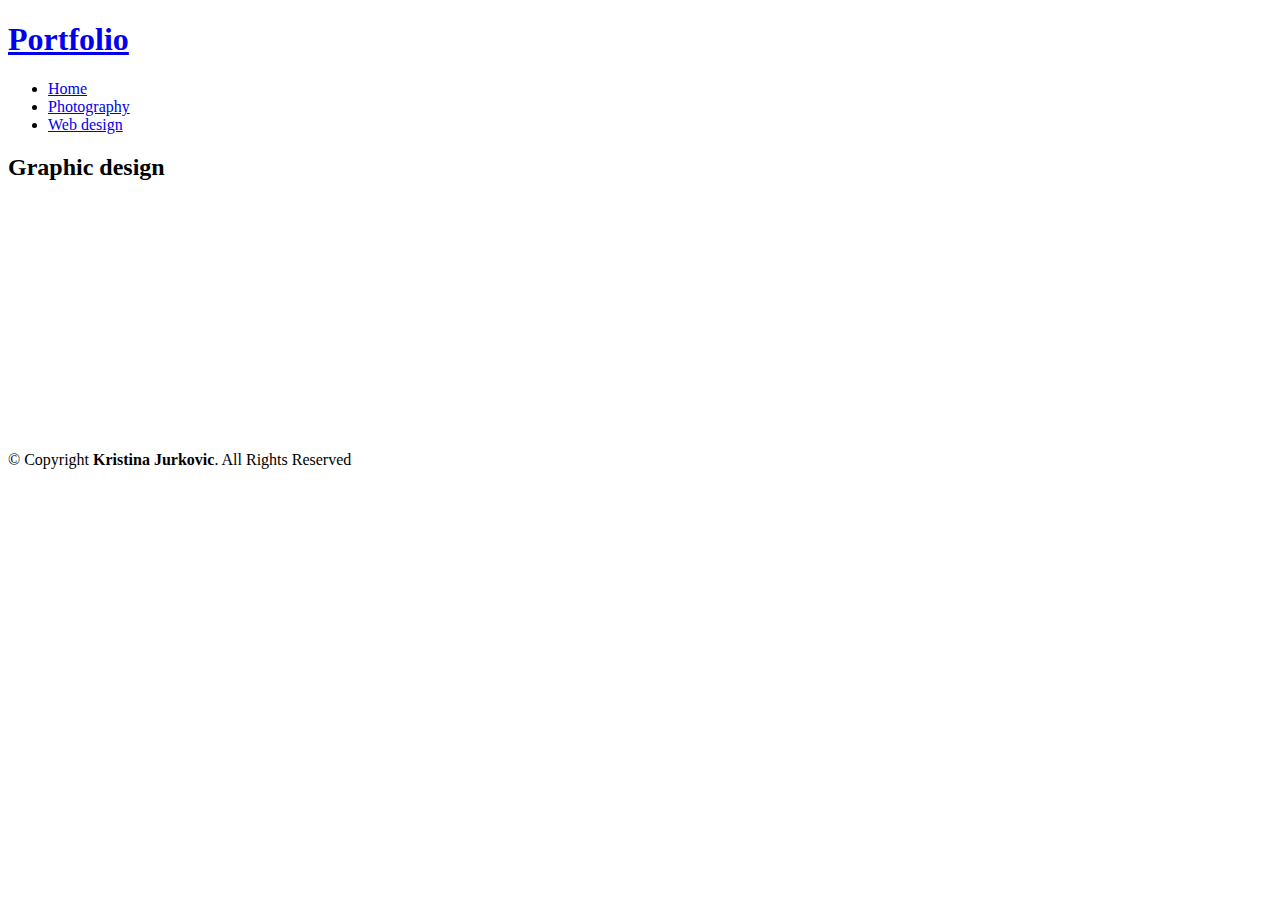
==== graphic.html @ 31a75e60 "Add files via upload" ====
<!DOCTYPE html>
<html lang="en">

<head>
    <meta charset="utf-8">
    <meta content="width=device-width, initial-scale=1.0" name="viewport">

    <title>Graphic design</title>
    <meta content="" name="description">
    <meta content="" name="keywords">

    <link rel="icon" href="assets/img/heart_3916585.svg" type="image/x-icon" />

    <!-- Vendor CSS Files -->
    <link href="assets/vendor/bootstrap/css/bootstrap.min.css" rel="stylesheet">
    <link href="assets/vendor/bootstrap-icons/bootstrap-icons.css" rel="stylesheet">
    <link href="assets/vendor/glightbox/css/glightbox.min.css" rel="stylesheet">
    <link href="assets/vendor/swiper/swiper-bundle.min.css" rel="stylesheet">

    <!-- Template Main CSS File -->
    <link href="assets/css/style.css" rel="stylesheet">

</head>

<body>

    <!-- ======= Header ======= -->
    <header id="header" class="fixed-top">
        <div class="container d-flex align-items-center justify-content-between">

            <h1 class="logo"><a href="index.html">Portfolio</a></h1>

            <nav id="navbar" class="navbar">
                <ul>
                    <li><a class="nav-link scrollto " href="index.html">Home</a></li>
                    <li><a class="nav-link scrollto" href="photography.html">Photography</a></li>
                    <li><a class="nav-link scrollto" href="web.html">Web design</a></li>
                </ul>
                <i class="bi bi-list mobile-nav-toggle"></i>
            </nav><!-- .navbar -->

        </div>
    </header><!-- End Header -->

    <div class="hero hero-single route bg-image" style="background-image: url(assets/img/red-374318_1280.jpg)">
        <div class="overlay-mf"></div>
        <div class="hero-content display-table">
            <div class="table-cell">
                <div class="container">
                    <h2 class="hero-title mb-4">Graphic design</h2>
                </div>
            </div>
        </div>
    </div>

    <main id="main">

        <!-- ======= Portfolio Details Section ======= -->
        <section id="graphic" class="portfolio-details">
            <div class="container">
                <div class="row">
                    <div class="col-md-4">
                        <div class="photo box-shadow">
                            <a href="assets/img/Monika-i-Hrvoje.jpg" data-gallery="portfolioGallery"
                                class="portfolio-lightbox">
                                <div class="work-img">
                                    <img src="assets/img/Monika-i-Hrvoje.jpg" alt="" class="img-fluid">
                                </div>
                            </a>
                        </div>
                    </div>
                    <div class="col-md-4">
                        <div class="photo box-shadow">
                            <a href="assets/img/91439.jpg" data-gallery="portfolioGallery" class="portfolio-lightbox">
                                <div class="work-img">
                                    <img src="assets/img/91439.jpg" alt="" class="img-fluid">
                                </div>
                            </a>
                        </div>
                    </div>
                    <div class="col-md-4">
                        <div class="photo box-shadow">
                            <a href="assets/img/Anamarija i Tomislav.jpg" data-gallery="portfolioGallery"
                                class="portfolio-lightbox">
                                <div class="work-img">
                                    <img src="assets/img/Anamarija i Tomislav.jpg" alt="" class="img-fluid">
                                </div>
                            </a>
                        </div>
                    </div>
                    <div class="col-md-4">
                        <div class="photo box-shadow">
                            <a href="assets/img/Emily-&-Richard.jpg" data-gallery="portfolioGallery"
                                class="portfolio-lightbox">
                                <div class="work-img">
                                    <img src="assets/img/Emily-&-Richard.jpg" alt="" class="img-fluid">
                                </div>
                            </a>

                        </div>
                    </div>
                    <div class="col-md-4">
                        <div class="photo box-shadow">
                            <a href="assets/img/Sarah-+-Brendon.jpg" data-gallery="portfolioGallery"
                                class="portfolio-lightbox">
                                <div class="work-img">
                                    <img src="assets/img/Sarah-+-Brendon.jpg" alt="" class="img-fluid">
                                </div>
                            </a>
                        </div>
                    </div>
                    <div class="col-md-4">
                        <div class="photo box-shadow">
                            <a href="assets/img/company-name.jpg" data-gallery="portfolioGallery"
                                class="portfolio-lightbox">
                                <div class="work-img">
                                    <img src="assets/img/company-name.jpg" alt="" class="img-fluid">
                                </div>
                            </a>
                        </div>
                    </div>
                    <div class="col-md-4">
                        <div class="photo box-shadow">
                            <a href="assets/img/Kristina-photography.jpg" data-gallery="portfolioGallery"
                                class="portfolio-lightbox">
                                <div class="work-img">
                                    <img src="assets/img/Kristina-photography.jpg" alt="" class="img-fluid">
                                </div>
                            </a>
                        </div>
                    </div>
                    <div class="col-md-4">
                        <div class="photo box-shadow">
                            <a href="assets/img/Drvoteka.jpg" data-gallery="portfolioGallery"
                                class="portfolio-lightbox">
                                <div class="work-img">
                                    <img src="assets/img/Drvoteka.jpg" alt="" class="img-fluid">
                                </div>
                            </a>
                        </div>
                    </div>
                    <div class="col-md-4">
                        <div class="photo box-shadow">
                            <a href="assets/img/TS-Lauferi_5.png" data-gallery="portfolioGallery"
                                class="portfolio-lightbox">
                                <div class="work-img">
                                    <img src="assets/img/TS-Lauferi_5.png" alt="" class="img-fluid">
                                </div>
                            </a>
                        </div>
                    </div>
                    <div class="col-md-4">
                        <div class="photo box-shadow">
                            <a href="assets/img/daxlift.jpg" data-gallery="portfolioGallery" class="portfolio-lightbox">
                                <div class="work-img">
                                    <img src="assets/img/daxlift.jpg" alt="" class="img-fluid">
                                </div>
                            </a>
                        </div>
                    </div>
                    <div class="col-md-4">
                        <div class="photo box-shadow">
                            <a href="assets/img/snteam.jpg" data-gallery="portfolioGallery" class="portfolio-lightbox">
                                <div class="work-img">
                                    <img src="assets/img/snteam.jpg" alt="" class="img-fluid">
                                </div>
                            </a>
                        </div>
                    </div>
                    <div class="col-md-4">
                        <div class="photo box-shadow">
                            <a href="assets/img/Milaris.jpg" data-gallery="portfolioGallery" class="portfolio-lightbox">
                                <div class="work-img">
                                    <img src="assets/img/Milaris.jpg" alt="" class="img-fluid">
                                </div>
                            </a>
                        </div>
                    </div>
                    <div class="col-md-4">
                        <div class="photo box-shadow">
                            <a href="assets/img/TNA.jpg" data-gallery="portfolioGallery" class="portfolio-lightbox">
                                <div class="work-img">
                                    <img src="assets/img/TNA.jpg" alt="" class="img-fluid">
                                </div>
                            </a>
                        </div>
                    </div>
                </div>
            </div>
        </section>

    </main><!-- End #main -->

    <!-- ======= Footer ======= -->
    <footer>
        <div class="container">
            <div class="row">
                <div class="col-sm-12">
                    <div class="copyright-box">
                        <p class="copyright">&copy; Copyright <strong>Kristina Jurkovic</strong>. All Rights Reserved
                        </p>
                        <div class="credits">
                        </div>
                    </div>
                </div>
            </div>
        </div>
    </footer><!-- End  Footer -->

    <div id="preloader"></div>
    <a href="#" class="back-to-top d-flex align-items-center justify-content-center"><i
            class="bi bi-arrow-up-short"></i></a>

    <!-- Vendor JS Files -->
    <script src="assets/vendor/purecounter/purecounter_vanilla.js"></script>
    <script src="assets/vendor/bootstrap/js/bootstrap.bundle.min.js"></script>
    <script src="assets/vendor/glightbox/js/glightbox.min.js"></script>
    <script src="assets/vendor/swiper/swiper-bundle.min.js"></script>
    <script src="assets/vendor/typed.js/typed.umd.js"></script>
    <script src="assets/vendor/php-email-form/validate.js"></script>

    <!-- Template Main JS File -->
    <script src="assets/js/main.js"></script>

</body>

</html>
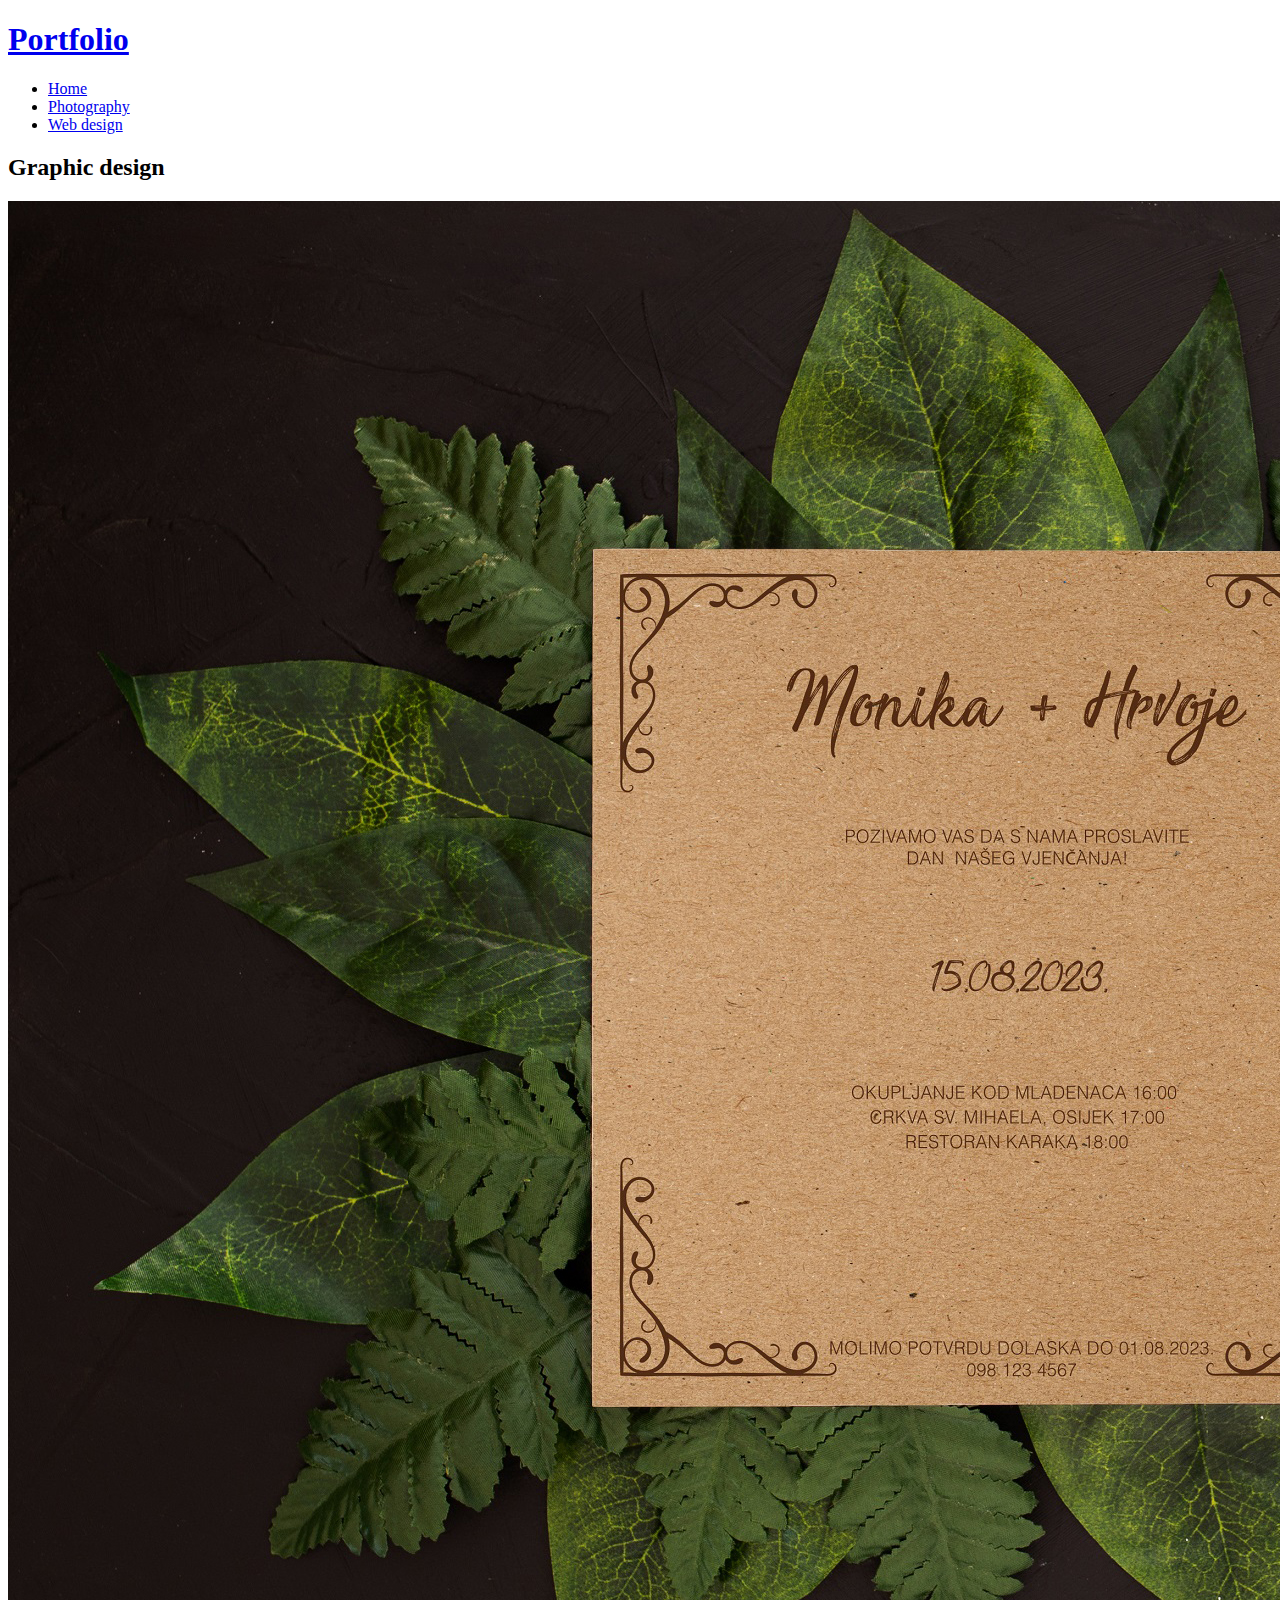
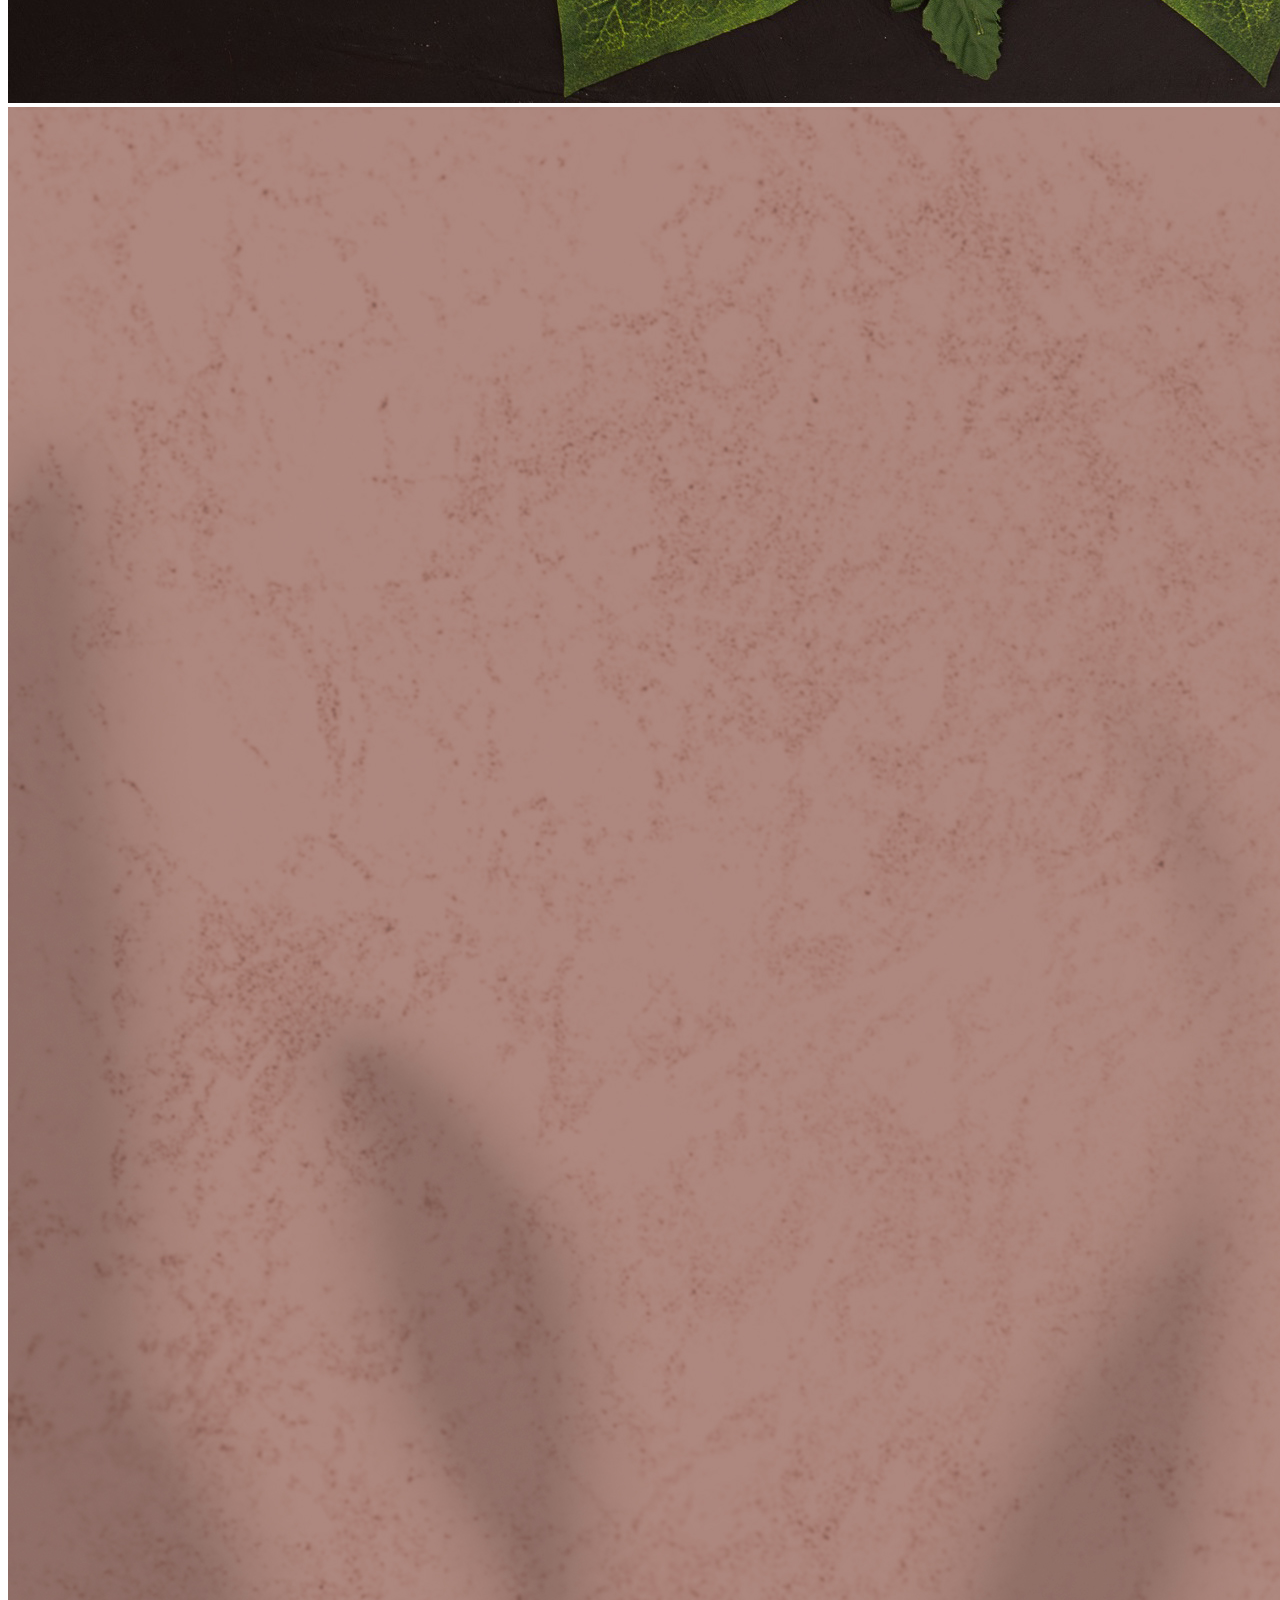
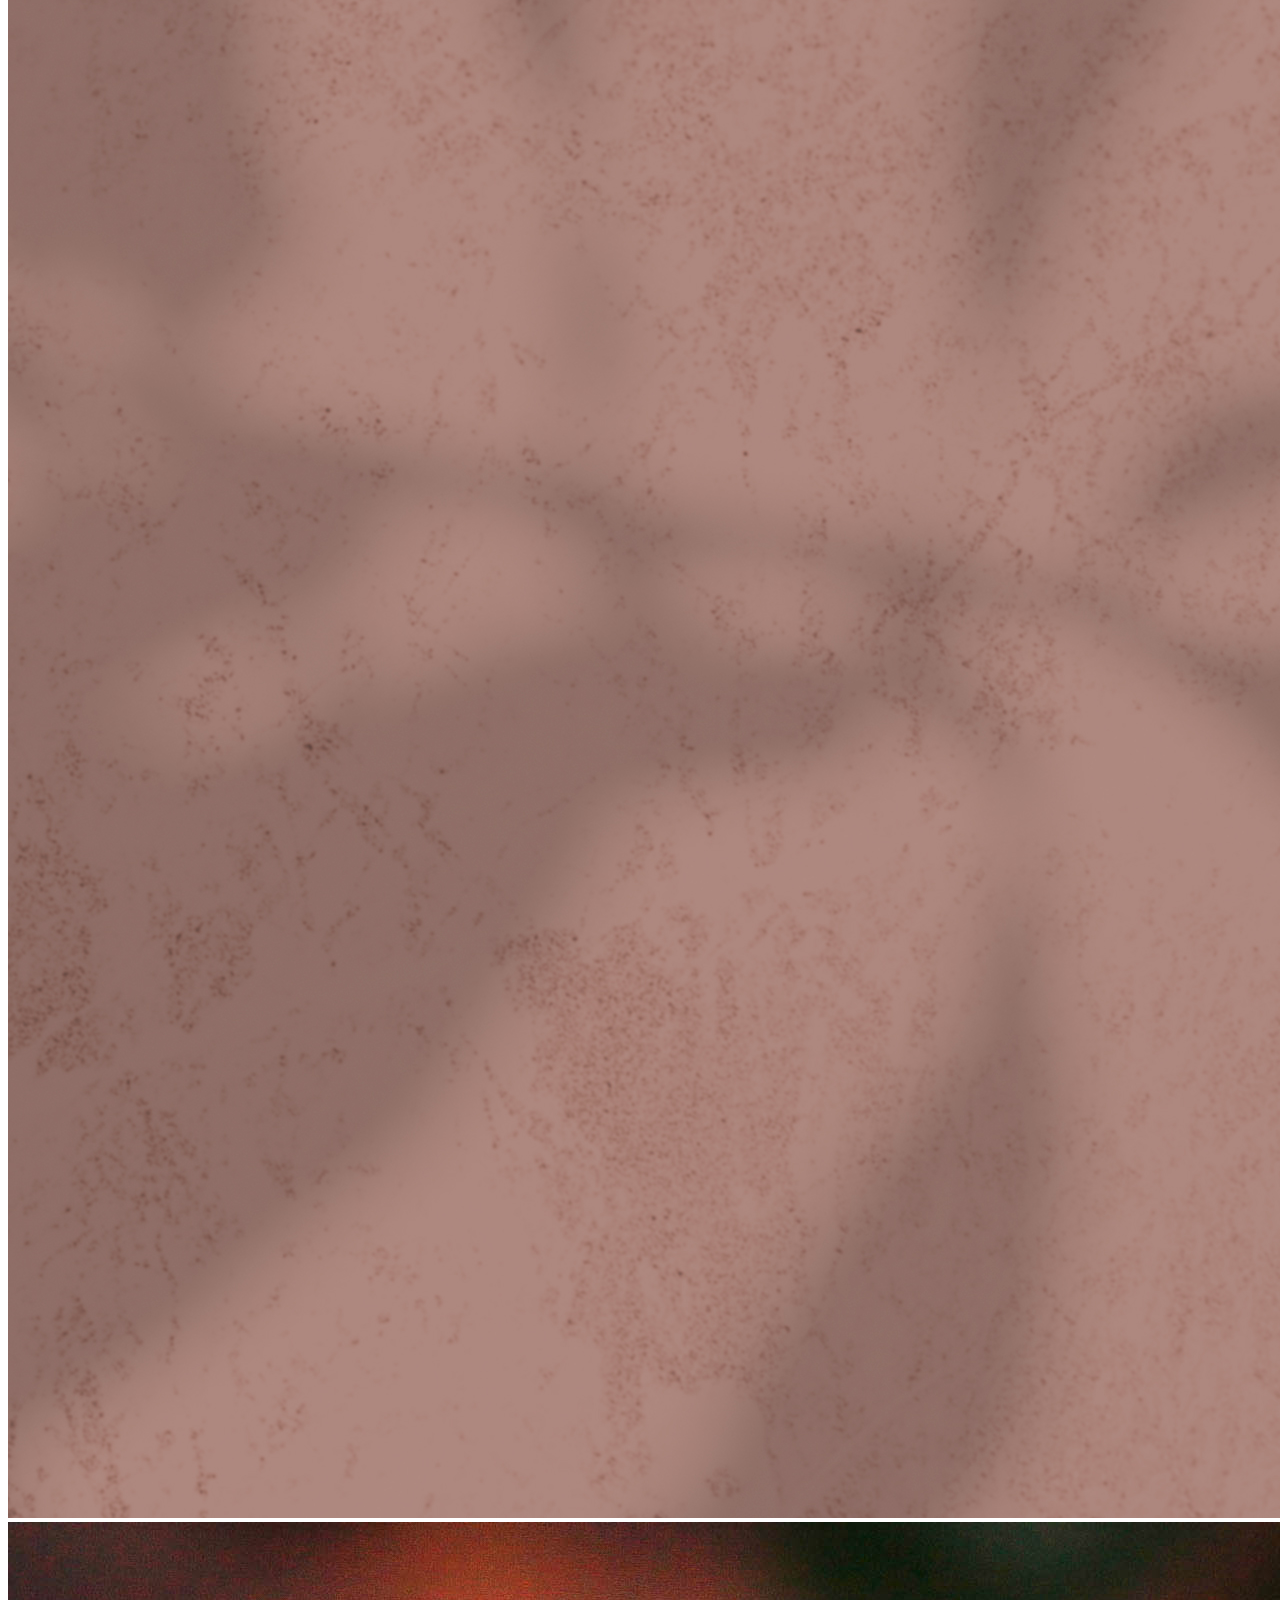
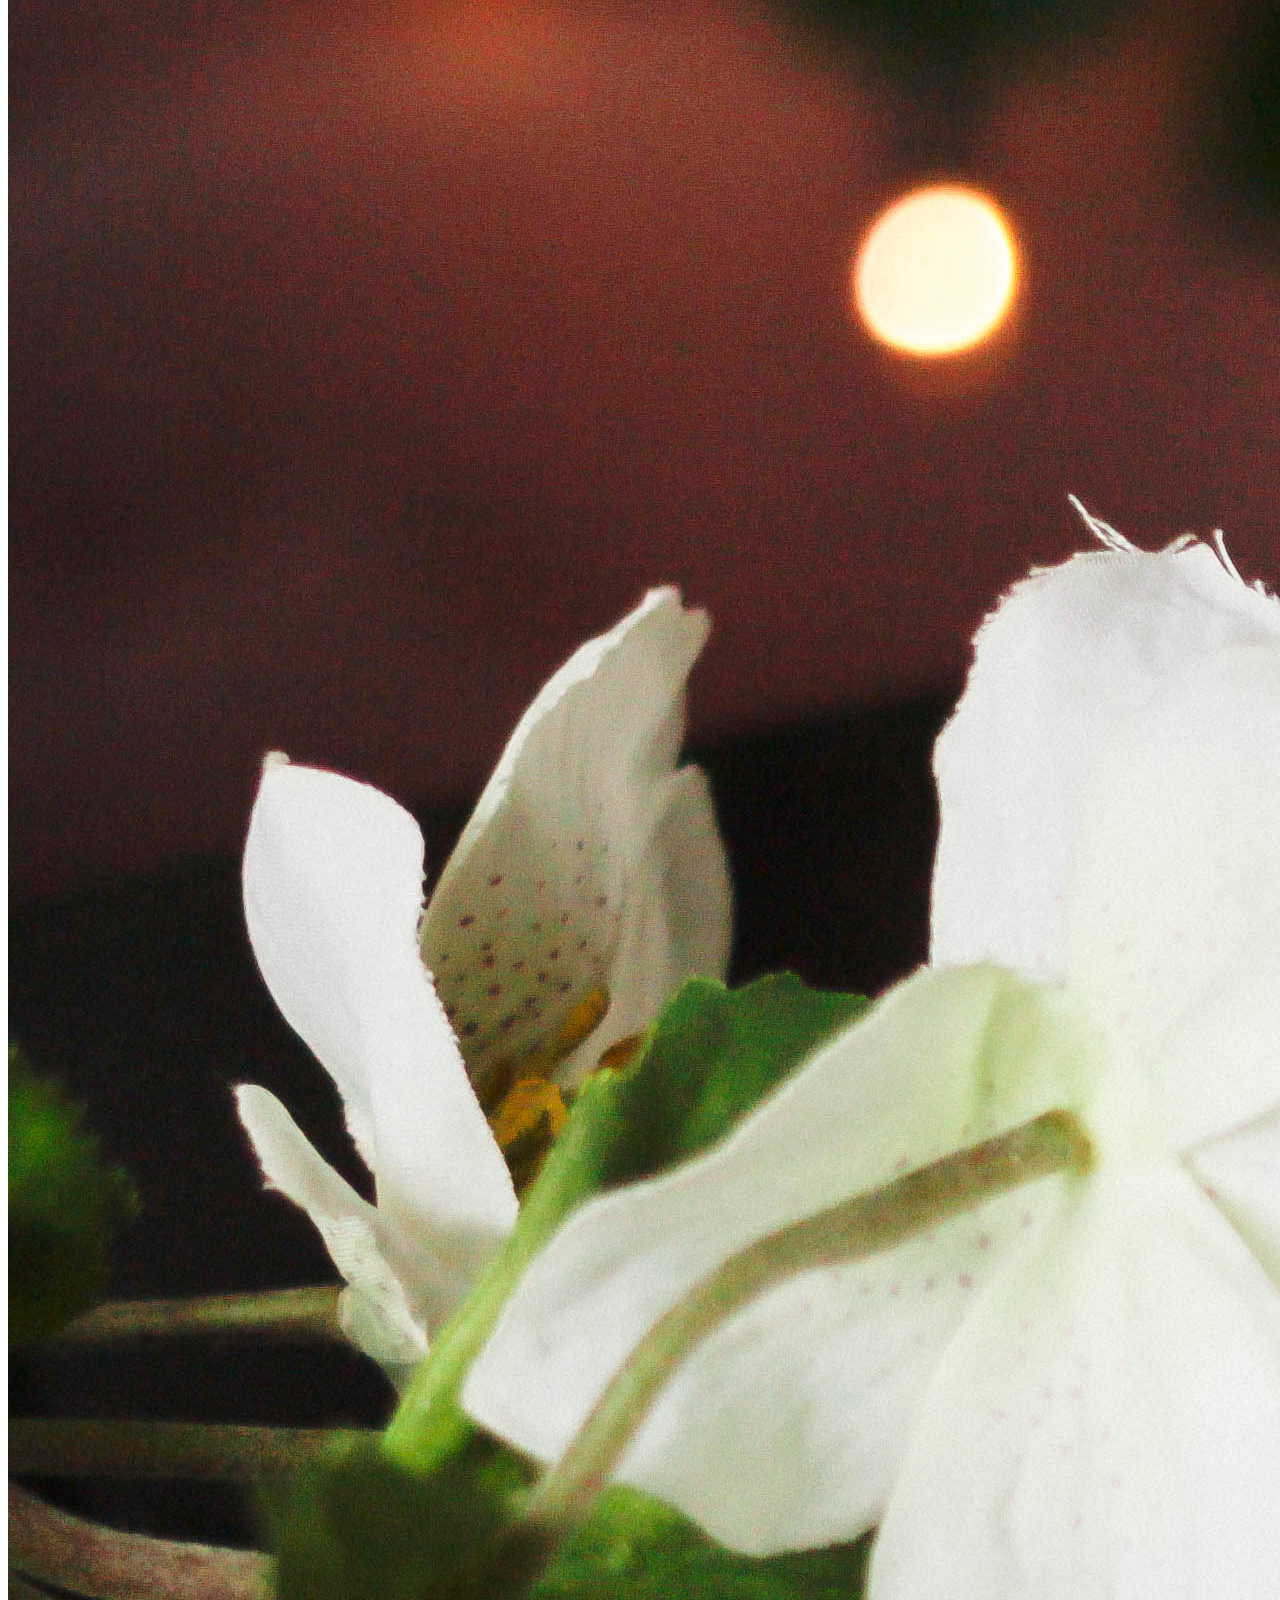
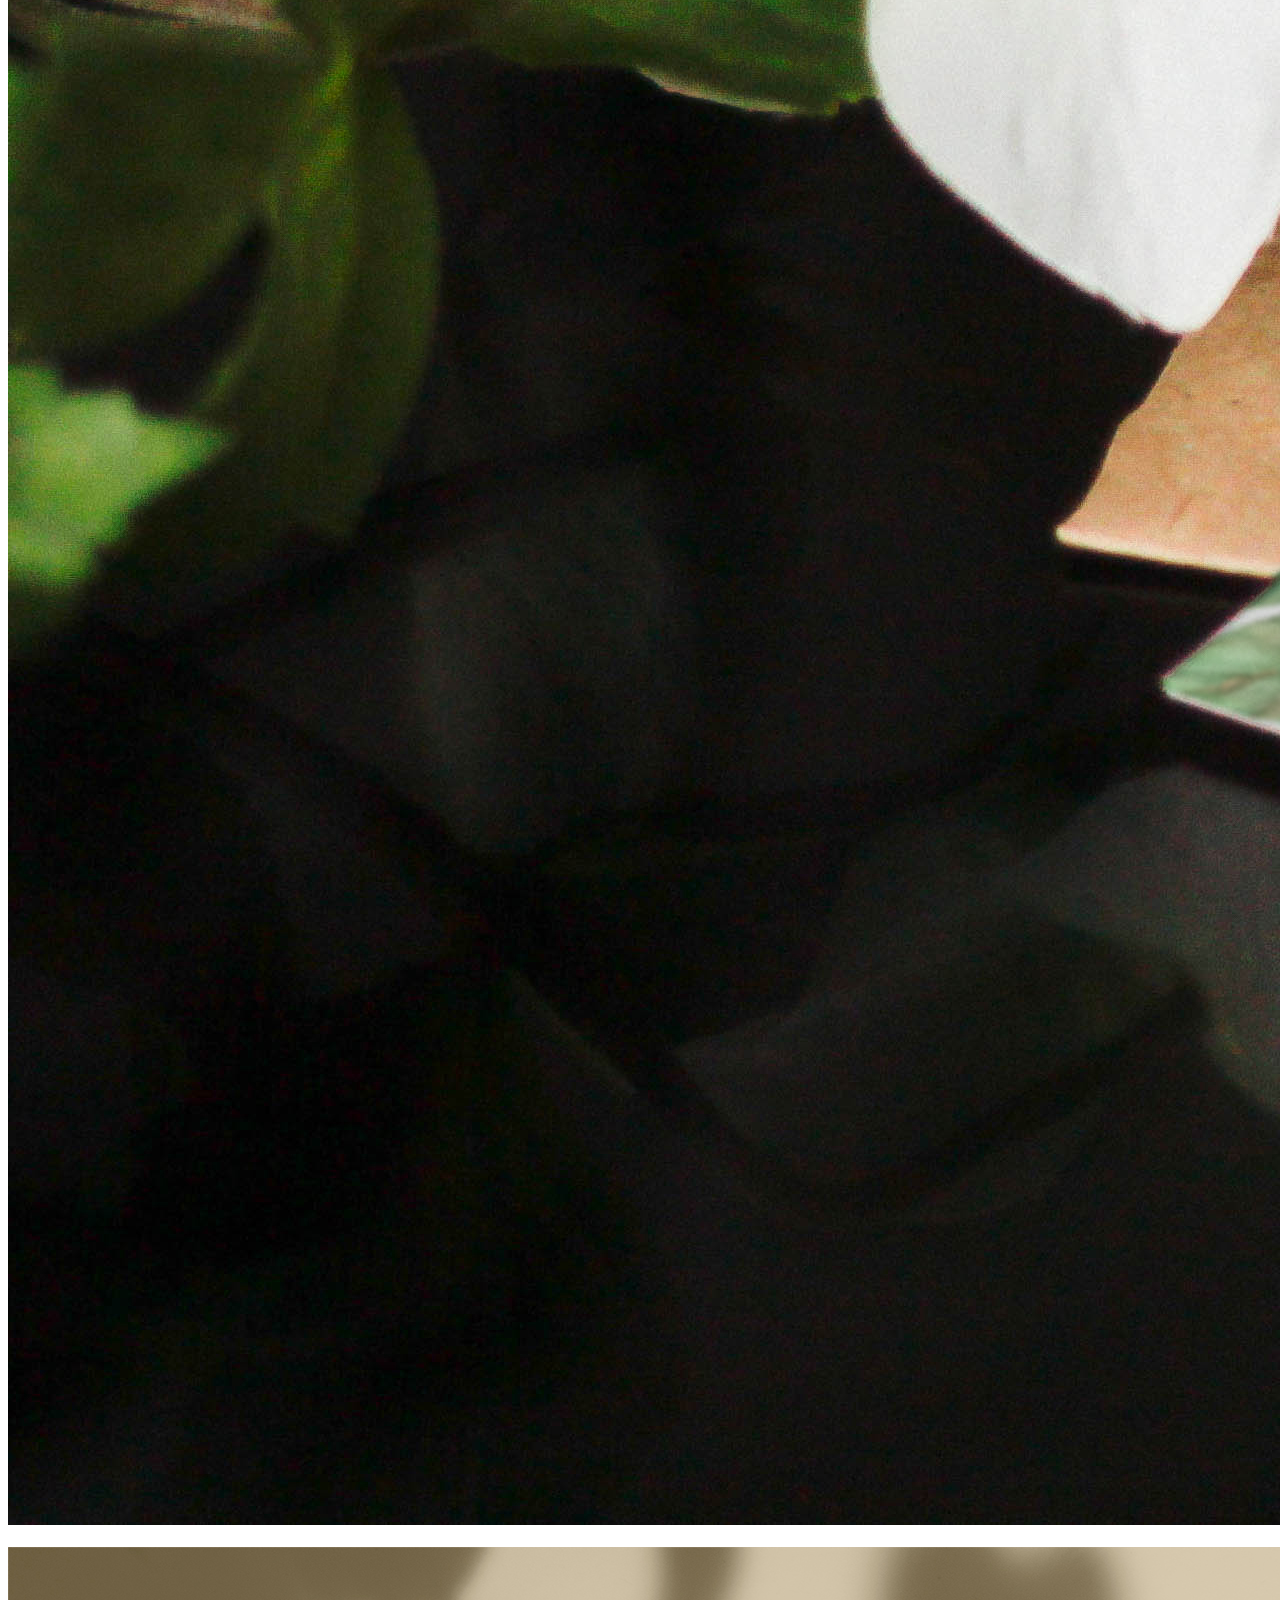
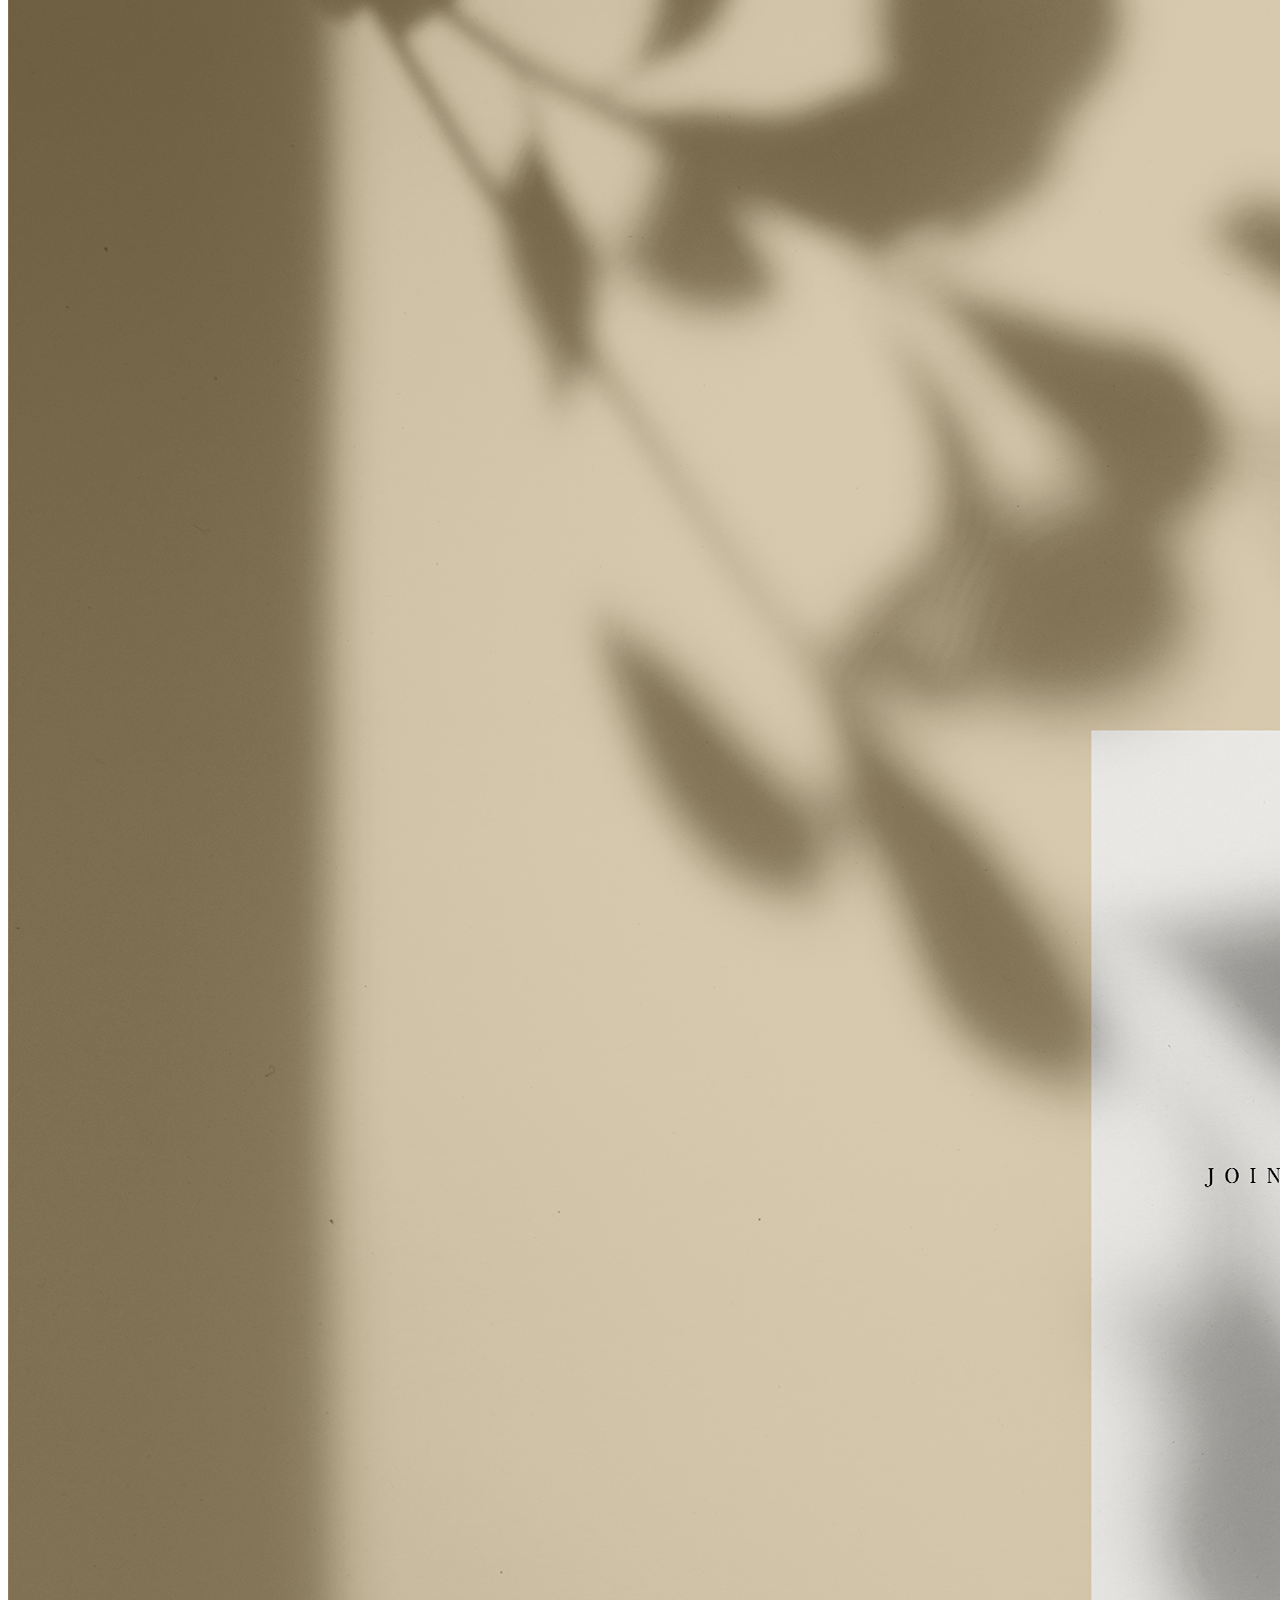
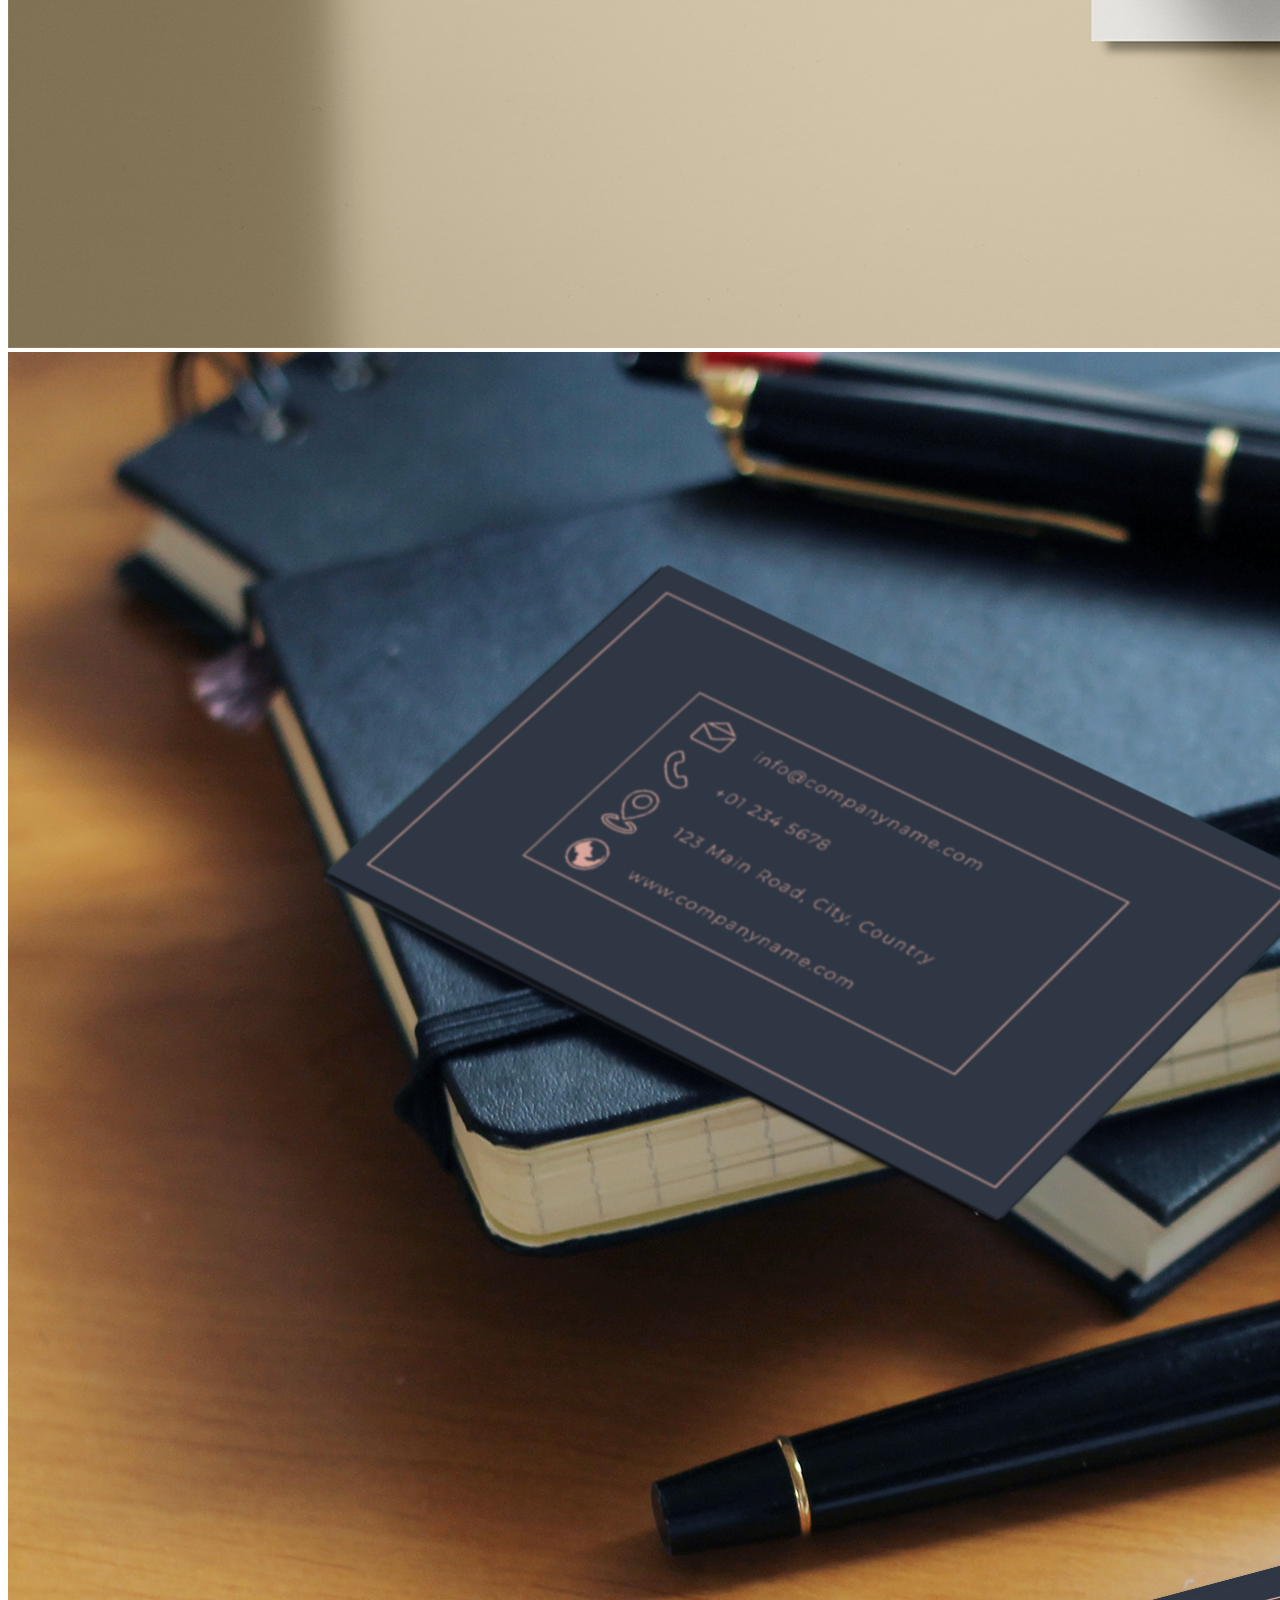
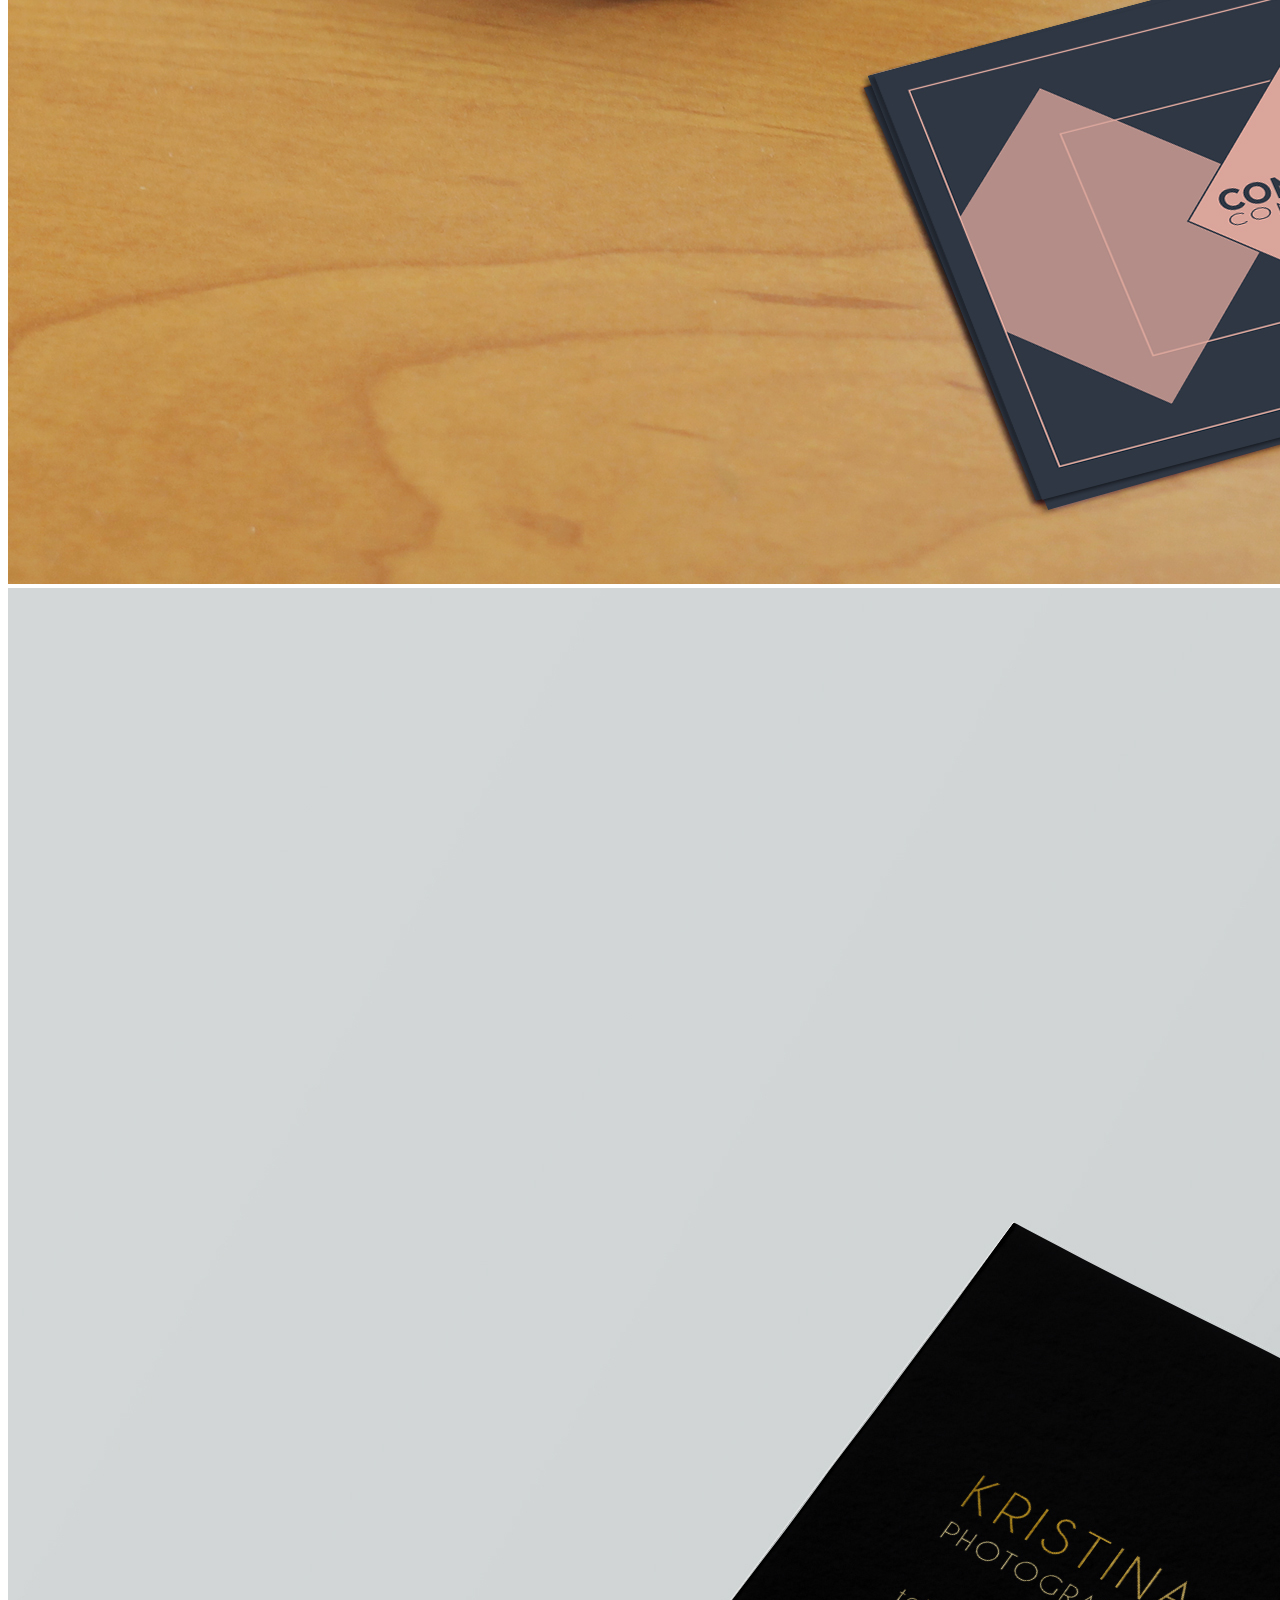
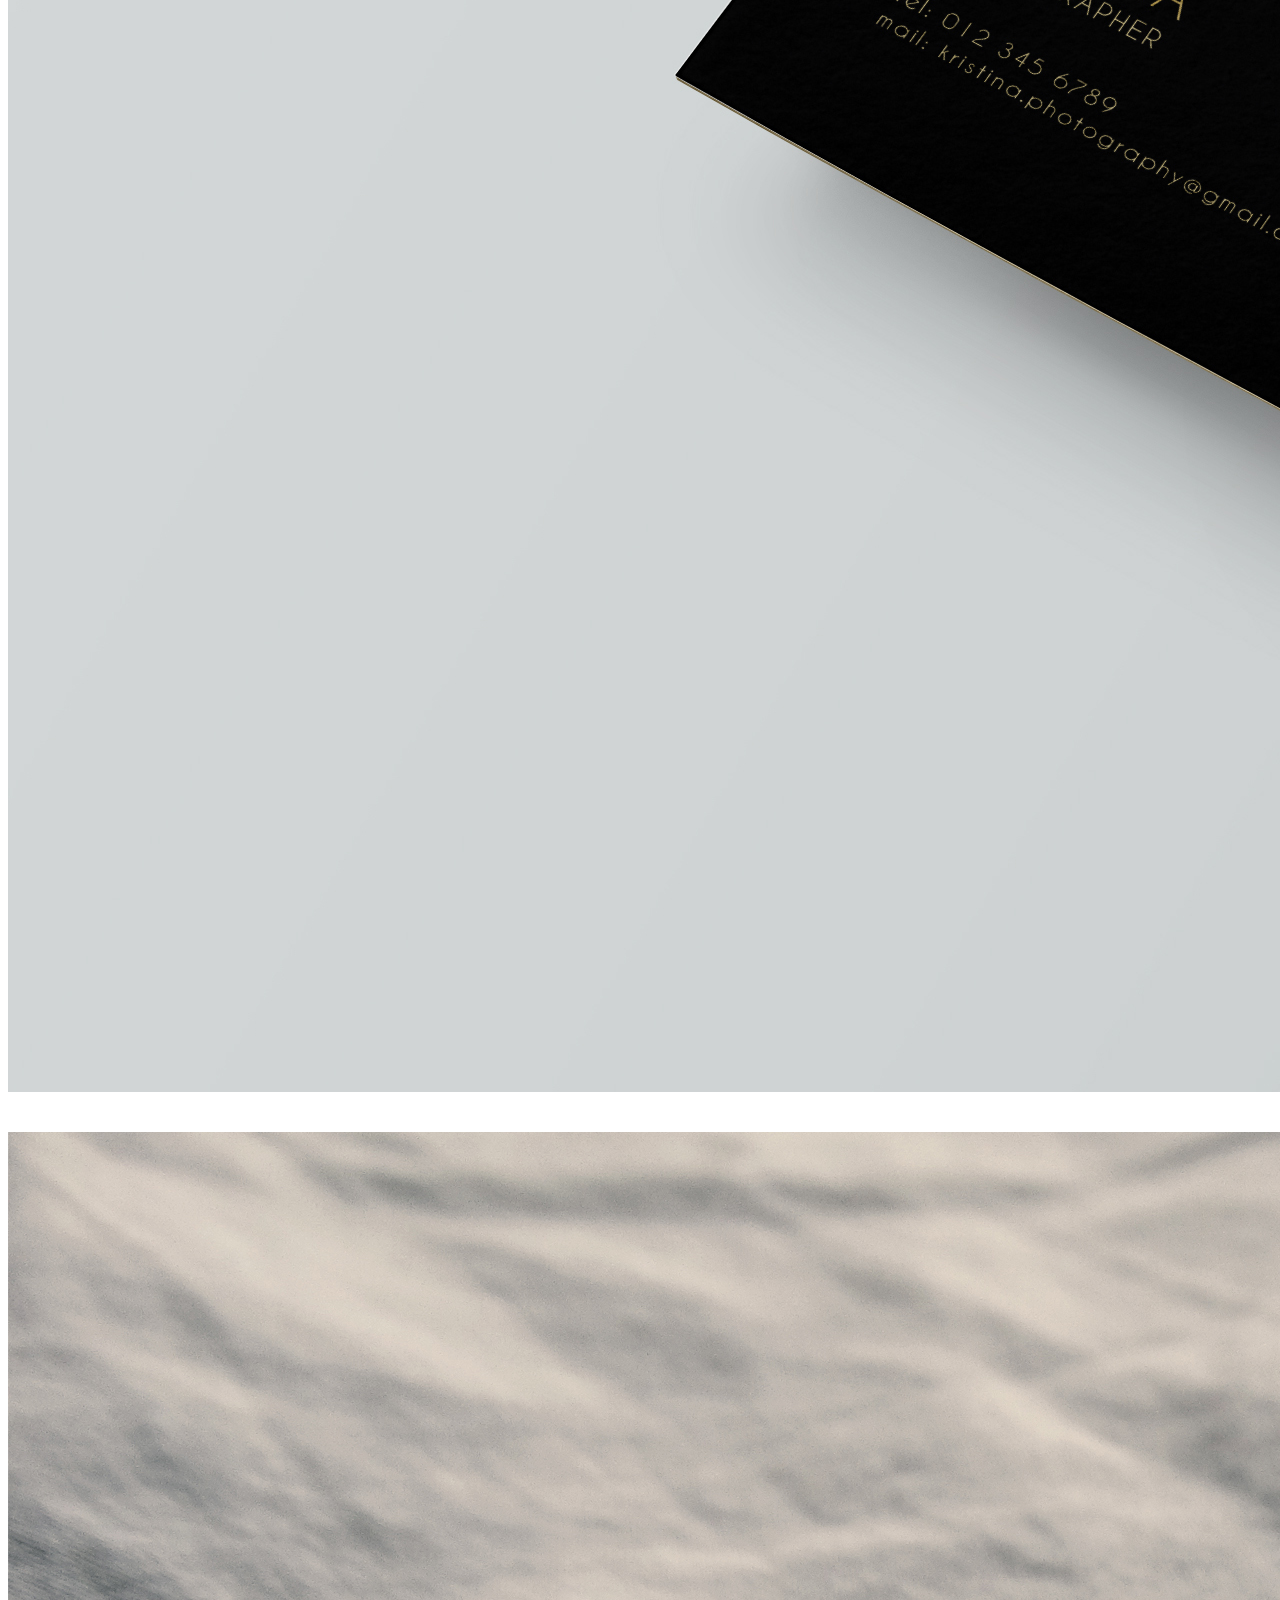
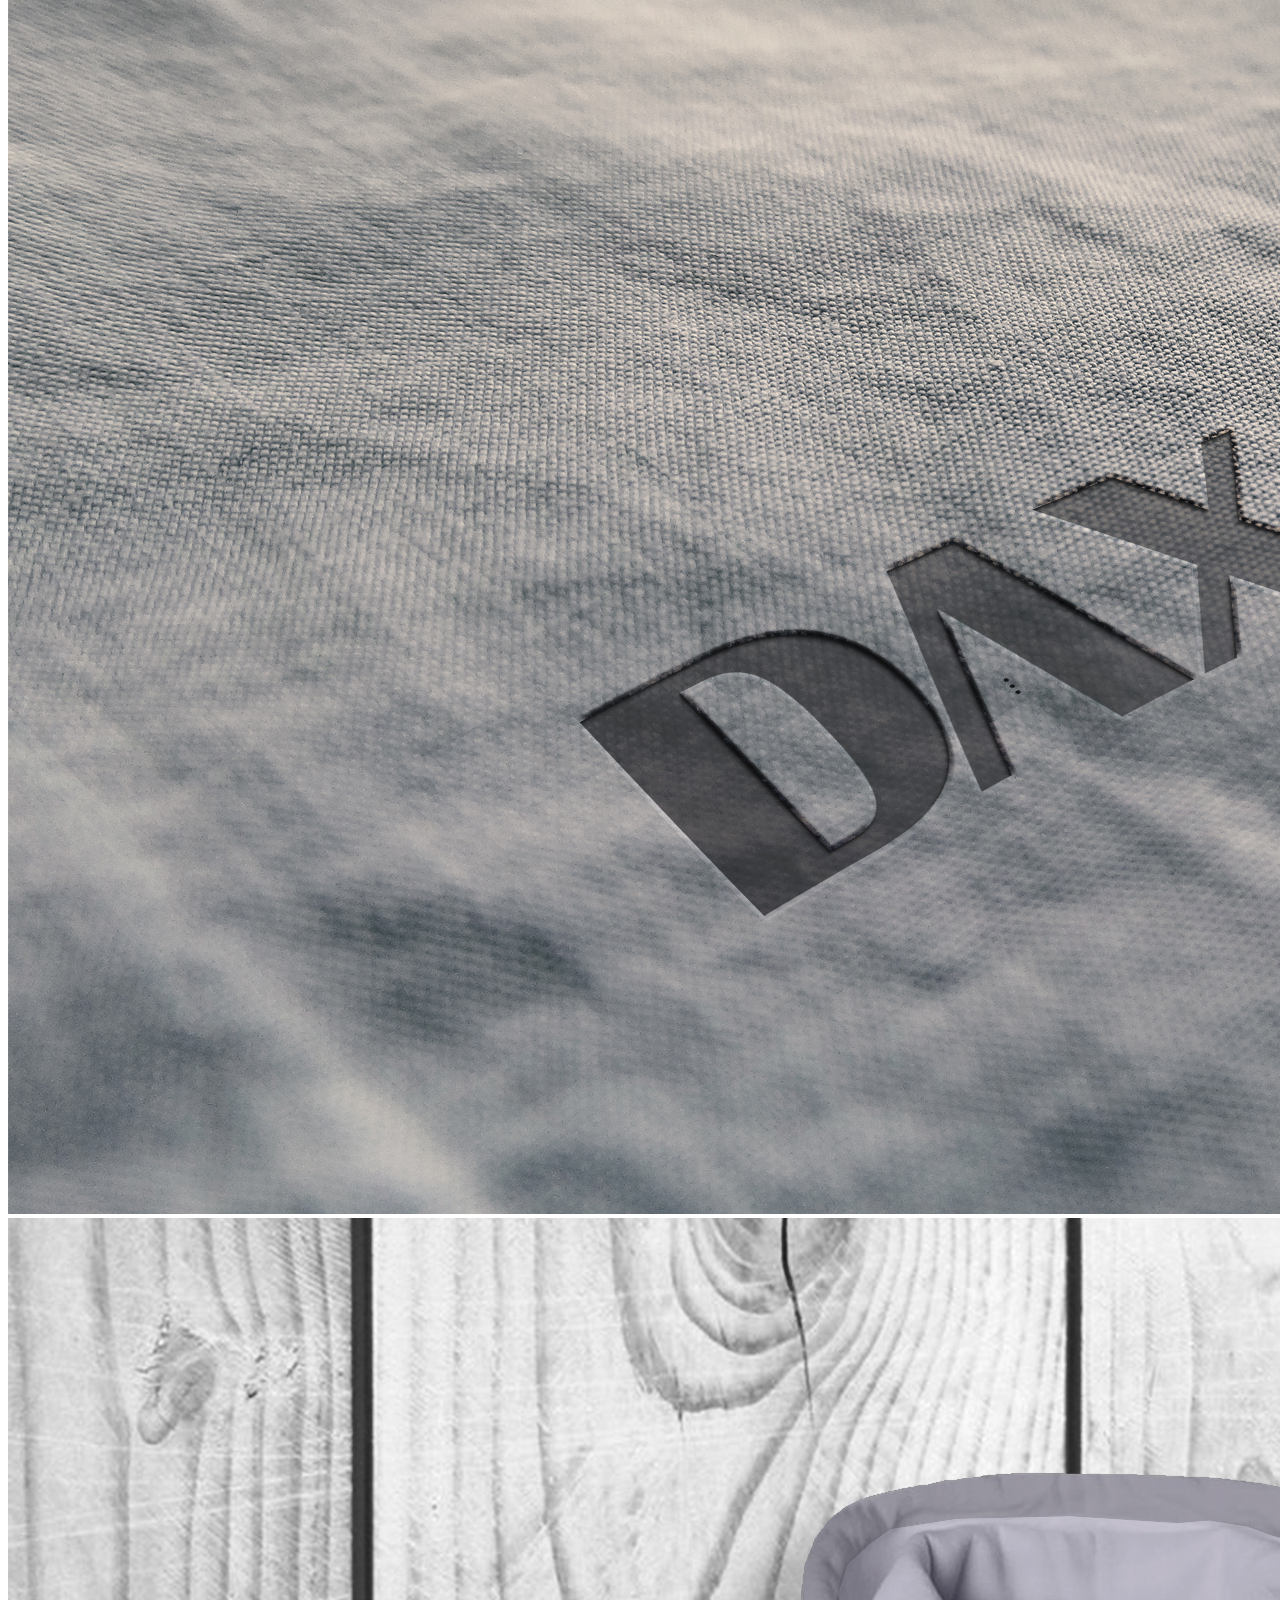
==== commit 32da24be: "Update graphic.html" ====
--- a/graphic.html
+++ b/graphic.html
@@ -61,126 +61,126 @@
                 <div class="row">
                     <div class="col-md-4">
                         <div class="photo box-shadow">
-                            <a href="assets/img/Monika-i-Hrvoje.jpg" data-gallery="portfolioGallery"
-                                class="portfolio-lightbox">
-                                <div class="work-img">
-                                    <img src="assets/img/Monika-i-Hrvoje.jpg" alt="" class="img-fluid">
-                                </div>
-                            </a>
-                        </div>
-                    </div>
-                    <div class="col-md-4">
-                        <div class="photo box-shadow">
-                            <a href="assets/img/91439.jpg" data-gallery="portfolioGallery" class="portfolio-lightbox">
-                                <div class="work-img">
-                                    <img src="assets/img/91439.jpg" alt="" class="img-fluid">
-                                </div>
-                            </a>
-                        </div>
-                    </div>
-                    <div class="col-md-4">
-                        <div class="photo box-shadow">
-                            <a href="assets/img/Anamarija i Tomislav.jpg" data-gallery="portfolioGallery"
-                                class="portfolio-lightbox">
-                                <div class="work-img">
-                                    <img src="assets/img/Anamarija i Tomislav.jpg" alt="" class="img-fluid">
-                                </div>
-                            </a>
-                        </div>
-                    </div>
-                    <div class="col-md-4">
-                        <div class="photo box-shadow">
-                            <a href="assets/img/Emily-&-Richard.jpg" data-gallery="portfolioGallery"
-                                class="portfolio-lightbox">
-                                <div class="work-img">
-                                    <img src="assets/img/Emily-&-Richard.jpg" alt="" class="img-fluid">
-                                </div>
-                            </a>
-
-                        </div>
-                    </div>
-                    <div class="col-md-4">
-                        <div class="photo box-shadow">
-                            <a href="assets/img/Sarah-+-Brendon.jpg" data-gallery="portfolioGallery"
-                                class="portfolio-lightbox">
-                                <div class="work-img">
-                                    <img src="assets/img/Sarah-+-Brendon.jpg" alt="" class="img-fluid">
-                                </div>
-                            </a>
-                        </div>
-                    </div>
-                    <div class="col-md-4">
-                        <div class="photo box-shadow">
-                            <a href="assets/img/company-name.jpg" data-gallery="portfolioGallery"
-                                class="portfolio-lightbox">
-                                <div class="work-img">
-                                    <img src="assets/img/company-name.jpg" alt="" class="img-fluid">
-                                </div>
-                            </a>
-                        </div>
-                    </div>
-                    <div class="col-md-4">
-                        <div class="photo box-shadow">
-                            <a href="assets/img/Kristina-photography.jpg" data-gallery="portfolioGallery"
-                                class="portfolio-lightbox">
-                                <div class="work-img">
-                                    <img src="assets/img/Kristina-photography.jpg" alt="" class="img-fluid">
-                                </div>
-                            </a>
-                        </div>
-                    </div>
-                    <div class="col-md-4">
-                        <div class="photo box-shadow">
-                            <a href="assets/img/Drvoteka.jpg" data-gallery="portfolioGallery"
-                                class="portfolio-lightbox">
-                                <div class="work-img">
-                                    <img src="assets/img/Drvoteka.jpg" alt="" class="img-fluid">
-                                </div>
-                            </a>
-                        </div>
-                    </div>
-                    <div class="col-md-4">
-                        <div class="photo box-shadow">
-                            <a href="assets/img/TS-Lauferi_5.png" data-gallery="portfolioGallery"
-                                class="portfolio-lightbox">
-                                <div class="work-img">
-                                    <img src="assets/img/TS-Lauferi_5.png" alt="" class="img-fluid">
-                                </div>
-                            </a>
-                        </div>
-                    </div>
-                    <div class="col-md-4">
-                        <div class="photo box-shadow">
-                            <a href="assets/img/daxlift.jpg" data-gallery="portfolioGallery" class="portfolio-lightbox">
-                                <div class="work-img">
-                                    <img src="assets/img/daxlift.jpg" alt="" class="img-fluid">
-                                </div>
-                            </a>
-                        </div>
-                    </div>
-                    <div class="col-md-4">
-                        <div class="photo box-shadow">
-                            <a href="assets/img/snteam.jpg" data-gallery="portfolioGallery" class="portfolio-lightbox">
-                                <div class="work-img">
-                                    <img src="assets/img/snteam.jpg" alt="" class="img-fluid">
-                                </div>
-                            </a>
-                        </div>
-                    </div>
-                    <div class="col-md-4">
-                        <div class="photo box-shadow">
-                            <a href="assets/img/Milaris.jpg" data-gallery="portfolioGallery" class="portfolio-lightbox">
-                                <div class="work-img">
-                                    <img src="assets/img/Milaris.jpg" alt="" class="img-fluid">
-                                </div>
-                            </a>
-                        </div>
-                    </div>
-                    <div class="col-md-4">
-                        <div class="photo box-shadow">
-                            <a href="assets/img/TNA.jpg" data-gallery="portfolioGallery" class="portfolio-lightbox">
-                                <div class="work-img">
-                                    <img src="assets/img/TNA.jpg" alt="" class="img-fluid">
+                            <a href="img/Monika-i-Hrvoje.jpg" data-gallery="portfolioGallery"
+                                class="portfolio-lightbox">
+                                <div class="work-img">
+                                    <img src="img/Monika-i-Hrvoje.jpg" alt="" class="img-fluid">
+                                </div>
+                            </a>
+                        </div>
+                    </div>
+                    <div class="col-md-4">
+                        <div class="photo box-shadow">
+                            <a href="img/91439.jpg" data-gallery="portfolioGallery" class="portfolio-lightbox">
+                                <div class="work-img">
+                                    <img src="img/91439.jpg" alt="" class="img-fluid">
+                                </div>
+                            </a>
+                        </div>
+                    </div>
+                    <div class="col-md-4">
+                        <div class="photo box-shadow">
+                            <a href="img/Anamarija i Tomislav.jpg" data-gallery="portfolioGallery"
+                                class="portfolio-lightbox">
+                                <div class="work-img">
+                                    <img src="img/Anamarija i Tomislav.jpg" alt="" class="img-fluid">
+                                </div>
+                            </a>
+                        </div>
+                    </div>
+                    <div class="col-md-4">
+                        <div class="photo box-shadow">
+                            <a href="img/Emily-&-Richard.jpg" data-gallery="portfolioGallery"
+                                class="portfolio-lightbox">
+                                <div class="work-img">
+                                    <img src="img/Emily-&-Richard.jpg" alt="" class="img-fluid">
+                                </div>
+                            </a>
+
+                        </div>
+                    </div>
+                    <div class="col-md-4">
+                        <div class="photo box-shadow">
+                            <a href="img/Sarah-+-Brendon.jpg" data-gallery="portfolioGallery"
+                                class="portfolio-lightbox">
+                                <div class="work-img">
+                                    <img src="img/Sarah-+-Brendon.jpg" alt="" class="img-fluid">
+                                </div>
+                            </a>
+                        </div>
+                    </div>
+                    <div class="col-md-4">
+                        <div class="photo box-shadow">
+                            <a href="img/company-name.jpg" data-gallery="portfolioGallery"
+                                class="portfolio-lightbox">
+                                <div class="work-img">
+                                    <img src="img/company-name.jpg" alt="" class="img-fluid">
+                                </div>
+                            </a>
+                        </div>
+                    </div>
+                    <div class="col-md-4">
+                        <div class="photo box-shadow">
+                            <a href="img/Kristina-photography.jpg" data-gallery="portfolioGallery"
+                                class="portfolio-lightbox">
+                                <div class="work-img">
+                                    <img src="img/Kristina-photography.jpg" alt="" class="img-fluid">
+                                </div>
+                            </a>
+                        </div>
+                    </div>
+                    <div class="col-md-4">
+                        <div class="photo box-shadow">
+                            <a href="img/Drvoteka.jpg" data-gallery="portfolioGallery"
+                                class="portfolio-lightbox">
+                                <div class="work-img">
+                                    <img src="img/Drvoteka.jpg" alt="" class="img-fluid">
+                                </div>
+                            </a>
+                        </div>
+                    </div>
+                    <div class="col-md-4">
+                        <div class="photo box-shadow">
+                            <a href="img/TS-Lauferi_5.png" data-gallery="portfolioGallery"
+                                class="portfolio-lightbox">
+                                <div class="work-img">
+                                    <img src="img/TS-Lauferi_5.png" alt="" class="img-fluid">
+                                </div>
+                            </a>
+                        </div>
+                    </div>
+                    <div class="col-md-4">
+                        <div class="photo box-shadow">
+                            <a href="img/daxlift.jpg" data-gallery="portfolioGallery" class="portfolio-lightbox">
+                                <div class="work-img">
+                                    <img src="img/daxlift.jpg" alt="" class="img-fluid">
+                                </div>
+                            </a>
+                        </div>
+                    </div>
+                    <div class="col-md-4">
+                        <div class="photo box-shadow">
+                            <a href="img/snteam.jpg" data-gallery="portfolioGallery" class="portfolio-lightbox">
+                                <div class="work-img">
+                                    <img src="img/snteam.jpg" alt="" class="img-fluid">
+                                </div>
+                            </a>
+                        </div>
+                    </div>
+                    <div class="col-md-4">
+                        <div class="photo box-shadow">
+                            <a href="img/Milaris.jpg" data-gallery="portfolioGallery" class="portfolio-lightbox">
+                                <div class="work-img">
+                                    <img src="img/Milaris.jpg" alt="" class="img-fluid">
+                                </div>
+                            </a>
+                        </div>
+                    </div>
+                    <div class="col-md-4">
+                        <div class="photo box-shadow">
+                            <a href="img/TNA.jpg" data-gallery="portfolioGallery" class="portfolio-lightbox">
+                                <div class="work-img">
+                                    <img src="img/TNA.jpg" alt="" class="img-fluid">
                                 </div>
                             </a>
                         </div>
@@ -224,4 +224,4 @@
 
 </body>
 
-</html>+</html>
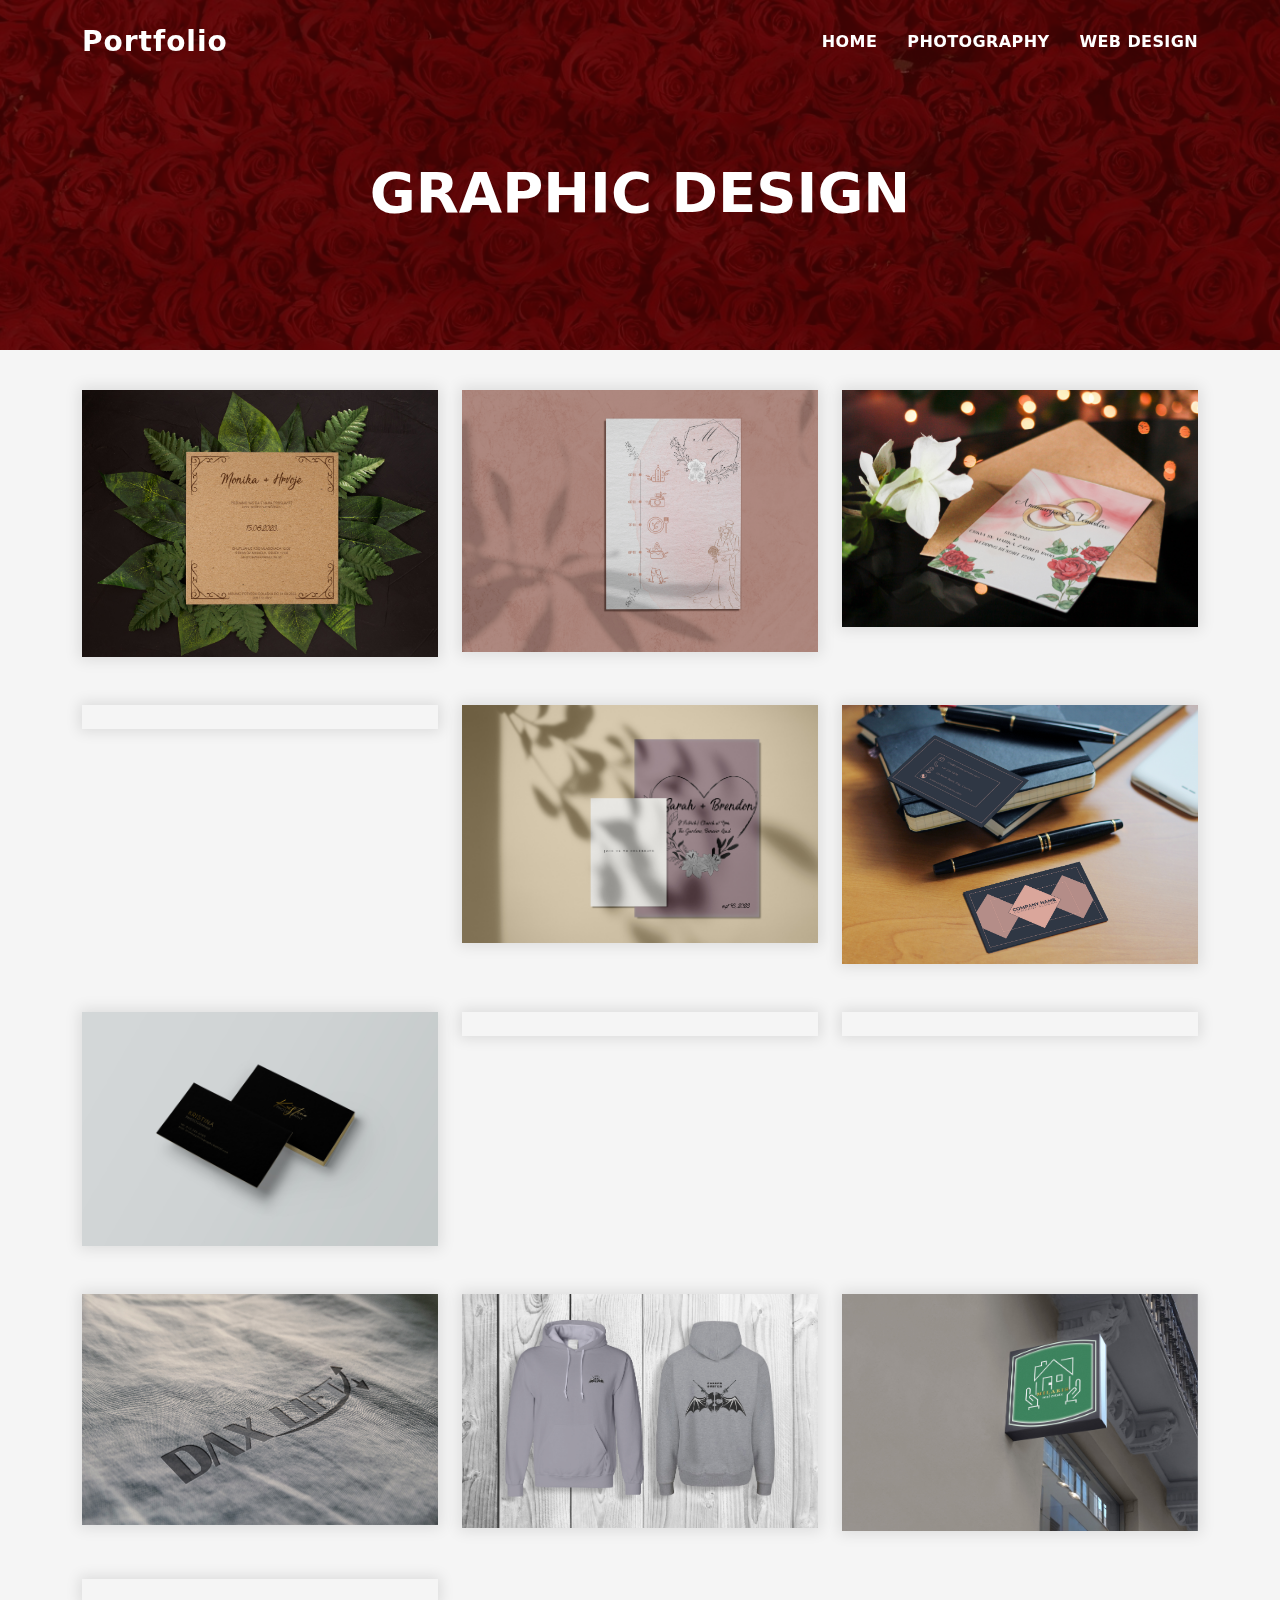
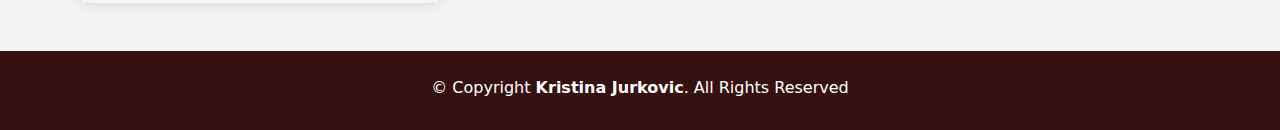
==== commit 0cb6fae4: "Update graphic.html" ====
--- a/graphic.html
+++ b/graphic.html
@@ -9,16 +9,16 @@
     <meta content="" name="description">
     <meta content="" name="keywords">
 
-    <link rel="icon" href="assets/img/heart_3916585.svg" type="image/x-icon" />
+    <link rel="icon" href="img/heart_3916585.svg" type="image/x-icon" />
 
     <!-- Vendor CSS Files -->
-    <link href="assets/vendor/bootstrap/css/bootstrap.min.css" rel="stylesheet">
-    <link href="assets/vendor/bootstrap-icons/bootstrap-icons.css" rel="stylesheet">
-    <link href="assets/vendor/glightbox/css/glightbox.min.css" rel="stylesheet">
-    <link href="assets/vendor/swiper/swiper-bundle.min.css" rel="stylesheet">
+    <link href="vendor/bootstrap/css/bootstrap.min.css" rel="stylesheet">
+    <link href="vendor/bootstrap-icons/bootstrap-icons.css" rel="stylesheet">
+    <link href="vendor/glightbox/css/glightbox.min.css" rel="stylesheet">
+    <link href="vendor/swiper/swiper-bundle.min.css" rel="stylesheet">
 
     <!-- Template Main CSS File -->
-    <link href="assets/css/style.css" rel="stylesheet">
+    <link href="css/style.css" rel="stylesheet">
 
 </head>
 
@@ -42,7 +42,7 @@
         </div>
     </header><!-- End Header -->
 
-    <div class="hero hero-single route bg-image" style="background-image: url(assets/img/red-374318_1280.jpg)">
+    <div class="hero hero-single route bg-image" style="background-image: url(img/red-374318_1280.jpg)">
         <div class="overlay-mf"></div>
         <div class="hero-content display-table">
             <div class="table-cell">
@@ -212,15 +212,15 @@
             class="bi bi-arrow-up-short"></i></a>
 
     <!-- Vendor JS Files -->
-    <script src="assets/vendor/purecounter/purecounter_vanilla.js"></script>
-    <script src="assets/vendor/bootstrap/js/bootstrap.bundle.min.js"></script>
-    <script src="assets/vendor/glightbox/js/glightbox.min.js"></script>
-    <script src="assets/vendor/swiper/swiper-bundle.min.js"></script>
-    <script src="assets/vendor/typed.js/typed.umd.js"></script>
-    <script src="assets/vendor/php-email-form/validate.js"></script>
+    <script src="vendor/purecounter/purecounter_vanilla.js"></script>
+    <script src="vendor/bootstrap/js/bootstrap.bundle.min.js"></script>
+    <script src="vendor/glightbox/js/glightbox.min.js"></script>
+    <script src="vendor/swiper/swiper-bundle.min.js"></script>
+    <script src="vendor/typed.js/typed.umd.js"></script>
+    <script src="vendor/php-email-form/validate.js"></script>
 
     <!-- Template Main JS File -->
-    <script src="assets/js/main.js"></script>
+    <script src="js/main.js"></script>
 
 </body>
 
